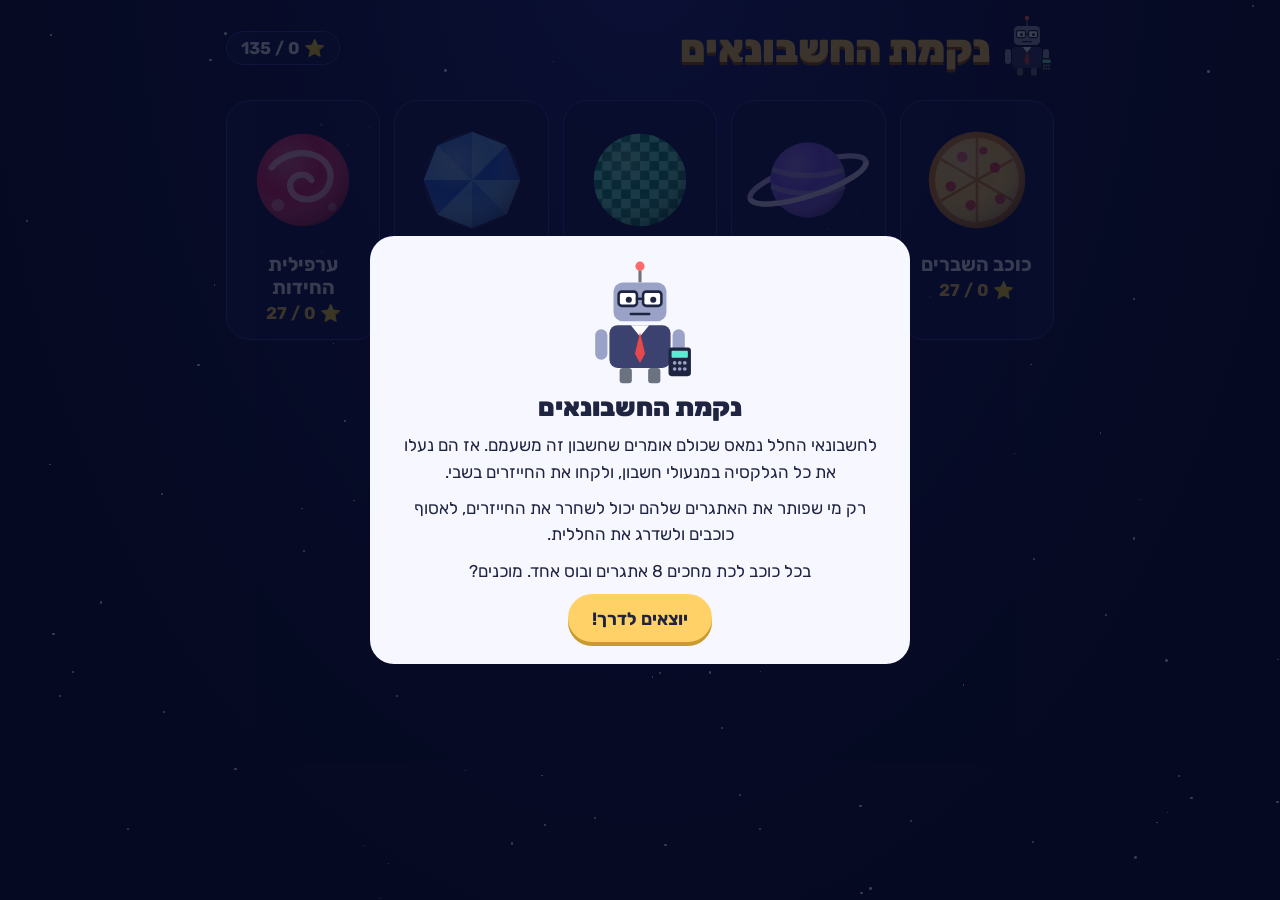
==== public/index.html @ ff5e762d "Add "נקמת החשבונאים", a Hebrew maths game for gifted grade 4-5 kids A static web game in the style o" ====
<!doctype html>
<html lang="he" dir="rtl">
<head>
<meta charset="utf-8">
<meta name="viewport" content="width=device-width, initial-scale=1, viewport-fit=cover">
<meta name="theme-color" content="#0b1030">
<title>נקמת החשבונאים</title>
<link rel="preconnect" href="https://fonts.googleapis.com">
<link rel="preconnect" href="https://fonts.gstatic.com" crossorigin>
<link href="https://fonts.googleapis.com/css2?family=Rubik:wght@400;500;700;900&display=swap" rel="stylesheet">
<link rel="stylesheet" href="css/style.css">
</head>
<body>
<div id="stars" aria-hidden="true"></div>
<main id="app"></main>
<script type="module" src="js/app.js"></script>
</body>
</html>
---- public/css/style.css ----
:root {
  --bg: #0b1030;
  --card: rgba(27, 34, 96, 0.82);
  --line: #3a44a0;
  --text: #f4f6ff;
  --muted: #aab3e6;
  --accent: #ffd166;
  --pri: #7c5cff;
  --ok: #22c55e;
  --bad: #e5484d;
  --ink: #1f2440;
  --ink2: #5b6499;
  --paper: #f6f7ff;
}

* { box-sizing: border-box; }
html { font-size: 17px; -webkit-text-size-adjust: 100%; }
body {
  margin: 0;
  min-height: 100vh;
  min-height: 100dvh;
  font-family: 'Rubik', system-ui, -apple-system, 'Segoe UI', Arial, sans-serif;
  color: var(--text);
  background: radial-gradient(ellipse at 50% -10%, #25308a 0%, #131a52 40%, var(--bg) 75%) fixed var(--bg);
  -webkit-tap-highlight-color: transparent;
}
button, input { font: inherit; }
button { cursor: pointer; touch-action: manipulation; }
button:disabled { cursor: default; }
[hidden] { display: none !important; }
h1, h2, h3, p { margin: 0; }

#stars { position: fixed; top: 0; right: 0; bottom: 0; left: 0; pointer-events: none; overflow: hidden; }
#stars i { position: absolute; width: var(--s); height: var(--s); border-radius: 50%; background: #fff; animation: twinkle 4s ease-in-out infinite; }
@keyframes twinkle { 0%, 100% { opacity: 0.25; } 50% { opacity: 1; } }

#app { position: relative; max-width: 860px; margin: 0 auto; padding: 14px 16px calc(28px + env(safe-area-inset-bottom)); }

/* ---------- shared pieces ---------- */
.top { display: flex; align-items: center; justify-content: space-between; gap: 12px; margin-bottom: 14px; }
.top h2 { font-size: 1.5rem; font-weight: 900; }
.total { background: var(--card); border: 1px solid var(--line); border-radius: 999px; padding: 6px 14px; font-weight: 700; white-space: nowrap; }
.tagline { color: var(--muted); margin-bottom: 16px; line-height: 1.5; }
.icon-btn {
  display: inline-grid; place-items: center; min-width: 44px; height: 44px; padding: 0 12px; border-radius: 999px;
  border: 1px solid var(--line); background: var(--card); color: var(--text); font-size: 1.2rem; font-weight: 700; text-decoration: none;
}
.icon-btn.armed { background: var(--bad); border-color: var(--bad); font-size: 0.95rem; }
.btn {
  display: inline-flex; align-items: center; justify-content: center; gap: 6px; min-height: 48px; padding: 10px 22px; border-radius: 999px;
  border: 2px solid var(--line); background: var(--card); color: var(--text); font-weight: 700; font-size: 1.05rem; text-decoration: none;
}
.btn.primary { background: var(--accent); border-color: var(--accent); color: var(--ink); box-shadow: 0 4px 0 #c99a2e; }
.btn.primary:active { transform: translateY(2px); box-shadow: 0 2px 0 #c99a2e; }
.btn.ghost { background: transparent; }
.btn.tiny { min-height: 36px; padding: 4px 14px; font-size: 0.9rem; background: #e3e7ff; border-color: #cfd5ff; color: var(--ink); }
.card { background: var(--card); border: 1px solid var(--line); border-radius: 20px; padding: 16px; margin: 14px 0; }
.card h3 { margin-bottom: 10px; }

/* ---------- galaxy map ---------- */
.logo { display: flex; align-items: center; gap: 10px; }
.logo-art { width: 54px; flex: none; }
.logo h1 { font-size: clamp(1.5rem, 6vw, 2.3rem); font-weight: 900; color: var(--accent); text-shadow: 0 3px 0 #9b5d00; }
.galaxy { display: grid; grid-template-columns: repeat(auto-fit, minmax(150px, 1fr)); gap: 14px; margin: 18px 0 22px; }
.planet-card {
  display: flex; flex-direction: column; align-items: center; gap: 4px; padding: 14px 10px 16px; border-radius: 24px; text-align: center; text-decoration: none;
  color: var(--text); background: var(--card); border: 1px solid var(--line); transition: transform 0.15s;
}
.planet-card:hover { transform: translateY(-4px); }
.planet-card b { font-size: 1.15rem; }
.pc-art { width: min(130px, 34vw); animation: float 5s ease-in-out infinite; animation-delay: calc(var(--i) * -0.9s); }
.pc-stars { color: var(--accent); font-weight: 700; }
@keyframes float { 0%, 100% { transform: translateY(0); } 50% { transform: translateY(-7px); } }
.map-nav { display: flex; flex-wrap: wrap; gap: 10px; justify-content: center; margin-top: 8px; }

/* ---------- planet path ---------- */
.path { list-style: none; margin: 0; padding: 0; display: flex; flex-direction: column; gap: 10px; }
.node:nth-child(4n + 2) { margin-inline-start: 7%; }
.node:nth-child(4n + 3) { margin-inline-start: 14%; }
.node:nth-child(4n + 4) { margin-inline-start: 7%; }
.node button {
  display: flex; align-items: center; gap: 14px; width: min(100%, 520px); padding: 10px 16px; border-radius: 22px; text-align: start;
  background: var(--card); border: 2px solid var(--line); color: var(--text);
}
.node .num { display: grid; place-items: center; flex: none; width: 52px; height: 52px; border-radius: 50%; background: var(--pri); font-weight: 900; font-size: 1.4rem; }
.node .num.art { background: none; border-radius: 0; }
.node .nt { display: flex; flex-direction: column; gap: 2px; }
.node .nt b { font-size: 1.1rem; }
.node small { color: var(--accent); font-size: 1.05rem; letter-spacing: 2px; }
.node.done .num { background: var(--ok); }
.node.boss button { border-color: var(--accent); }
.node.locked button { opacity: 0.5; }
.node.locked small { color: var(--muted); letter-spacing: 0; font-size: 0.85rem; }

/* ---------- modal ---------- */
.modal { position: fixed; top: 0; right: 0; bottom: 0; left: 0; z-index: 10; display: flex; align-items: center; justify-content: center; padding: 16px; background: rgba(5, 8, 30, 0.78); }
.sheet { width: 100%; max-width: 540px; max-height: 88vh; max-height: 88dvh; overflow: auto; padding: 22px; border-radius: 24px; background: var(--paper); color: var(--ink); }
.sheet h2, .sheet h3 { font-weight: 900; margin-bottom: 10px; }
.sheet p { line-height: 1.55; margin-bottom: 10px; }
.sheet .btn { color: var(--ink); background: #e3e7ff; border-color: #cfd5ff; }
.sheet .btn.primary { background: var(--accent); border-color: var(--accent); }
.sheet .btn.ghost { background: transparent; }
.story, .intro, .picker { display: flex; flex-direction: column; align-items: center; text-align: center; }
.story-art { width: 110px; }
.intro-body { text-align: start; line-height: 1.6; margin-bottom: 14px; width: 100%; }
.intro-body .ex { margin: 10px 0; padding: 10px 14px; border-radius: 14px; background: #e3e7ff; }
.levels { display: grid; grid-template-columns: repeat(3, 1fr); gap: 10px; width: 100%; margin: 6px 0 16px; }
.level { display: flex; flex-direction: column; align-items: center; gap: 2px; padding: 14px 6px; border-radius: 18px; border: 2.5px solid var(--pri); background: #fff; color: var(--ink); }
.level .lv-stars { color: #e0a400; font-size: 1.3rem; }
.level.passed { border-color: var(--ok); background: #dcfce7; }
.level:disabled { opacity: 0.45; border-color: #9aa3c7; }

/* ---------- challenge screen ---------- */
.p-head { display: flex; align-items: center; gap: 10px; margin-bottom: 12px; }
.p-title { flex: 1; min-width: 0; display: flex; flex-direction: column; }
.p-title b { white-space: nowrap; overflow: hidden; text-overflow: ellipsis; }
.p-title .lv { color: var(--accent); font-size: 0.9rem; }
.dots { display: flex; gap: 6px; }
.dots i { width: 15px; height: 15px; border-radius: 50%; background: rgba(255, 255, 255, 0.22); }
.dots i.now { box-shadow: 0 0 0 3px var(--accent); }
.dots i.ok { background: var(--ok); }
.dots i.bad { background: var(--bad); }
.p-body { background: var(--paper); color: var(--ink); border-radius: 24px; padding: 18px 16px; min-height: 300px; box-shadow: 0 10px 30px rgba(0, 0, 0, 0.35); }
.prompt { font-size: 1.2rem; font-weight: 500; line-height: 1.6; margin-bottom: 12px; }
.visual { text-align: center; margin-bottom: 12px; }
.visual:empty { display: none; }
.visual svg, .wbox svg { display: block; width: 100%; height: auto; margin: 0 auto; }
.p-foot { display: flex; justify-content: space-between; gap: 10px; margin-top: 14px; }
.p-foot .btn.primary { margin-inline-start: auto; min-width: 140px; }
.feedback { margin-top: 14px; padding: 12px 16px; border-radius: 14px; line-height: 1.6; }
.feedback:empty { display: none; }
.feedback.good { background: #dcfce7; color: #14532d; font-size: 1.2rem; }
.feedback.warn { background: #fff3c4; color: #6b4e00; }
.feedback.bad { background: #ffe1e1; color: #7f1d1d; }
.feedback.info { background: #e3e7ff; }
.hint { margin-top: 6px; }
.shake { animation: shake 0.35s; }
@keyframes shake { 20%, 60% { transform: translateX(-7px); } 40%, 80% { transform: translateX(7px); } }

/* ---------- maths typography ---------- */
.m { direction: ltr; unicode-bidi: isolate; display: inline-block; white-space: nowrap; }
.frac { display: inline-flex; flex-direction: column; align-items: center; vertical-align: middle; line-height: 1.15; margin: 0 0.18em; font-weight: 700; }
.frac > span:first-child { border-bottom: 2.5px solid currentColor; padding: 0 0.25em 1px; }
.frac > span:last-child { padding: 1px 0.25em 0; }
.frac .inbox { margin: 3px 0; }
.frac.fin { position: relative; }
.frac.fin > .inbox:first-child { margin-bottom: 6px; }
.frac.fin > .inbox:last-child { margin-top: 6px; }
.frac.fin::after { content: ''; position: absolute; left: -3px; right: -3px; top: 50%; height: 3px; margin-top: -1.5px; background: currentColor; border-radius: 2px; }
.whole { font-weight: 700; margin-inline-end: 0.05em; }
.big { font-size: 2.4rem; }
.qm { display: inline-grid; place-items: center; width: 1.3em; height: 1.3em; border-radius: 50%; border: 3px dashed var(--pri); color: var(--pri); margin: 0 0.3em; vertical-align: middle; font-size: 0.8em; }
.eq { margin: 0 0.25em; }

/* ---------- number input + keypad ---------- */
.w-body { font-size: 1.6rem; font-weight: 700; text-align: center; margin: 6px 0 16px; line-height: 1.9; }
.ans-line { margin: 6px 0; }
.inbox {
  display: inline-flex; align-items: center; justify-content: center; vertical-align: middle; min-width: 2.3em; height: 1.65em; margin: 0 0.18em; padding: 0 0.2em;
  border: 2.5px solid #9aa3c7; border-radius: 10px; background: #fff; font-weight: 700; cursor: pointer; direction: ltr;
}
.inbox[data-len='1'] { min-width: 1.65em; }
.inbox[data-len='4'], .inbox[data-len='5'], .inbox[data-len='6'] { min-width: 3.2em; }
.inbox.on { border-color: var(--pri); box-shadow: 0 0 0 4px rgba(124, 92, 255, 0.22); }
.inbox.on:empty::after { content: ''; width: 2px; height: 1em; background: var(--pri); animation: twinkle 1s steps(2) infinite; }
.keypad { display: grid; grid-template-columns: repeat(6, 1fr); gap: 8px; max-width: 440px; margin: 0 auto; }
.keypad button { height: 52px; border: 0; border-radius: 14px; background: #e3e7ff; color: var(--ink); font-size: 1.4rem; font-weight: 700; box-shadow: 0 3px 0 #b9c0e8; }
.keypad button:active { transform: translateY(2px); box-shadow: 0 1px 0 #b9c0e8; }
.keypad .k-fn { background: #cfd5ff; }
.keypad .k-ok { background: var(--ok); color: #fff; box-shadow: 0 3px 0 #15803d; }
.locked .keypad { display: none; }

/* ---------- choices ---------- */
.w-choice { display: grid; grid-template-columns: repeat(auto-fit, minmax(150px, 1fr)); gap: 10px; }
.opt { padding: 14px 10px; border: 2.5px solid #cfd5ff; border-radius: 16px; background: #fff; color: var(--ink); font-size: 1.15rem; font-weight: 500; line-height: 1.4; }
.opt.sel { border-color: var(--pri); background: #ece8ff; box-shadow: 0 0 0 3px rgba(124, 92, 255, 0.2); }
.w-choice.signs { direction: ltr; max-width: 360px; margin: 0 auto; }
.w-choice.signs .opt { font-size: 2rem; font-weight: 900; }
.w-choice.nums .opt { font-size: 1.5rem; font-weight: 700; }
.w-choice.lines { grid-template-columns: 1fr; direction: ltr; }
.w-choice.lines .opt { display: flex; justify-content: center; gap: 6px; font-size: 1.5rem; }

/* ---------- pizza ---------- */
.w-frac { text-align: center; }
.fb-pie { width: min(260px, 68vw); margin: 0 auto; }
.crust { fill: #d9a15c; }
.slice { fill: #ffe9b0; stroke: #b9772a; stroke-width: 2; cursor: pointer; }
.slice.on { fill: #ff7a59; }
.fb-ctl { display: flex; align-items: center; justify-content: center; gap: 14px; margin-top: 10px; font-weight: 500; }
.round { width: 46px; height: 46px; border-radius: 50%; border: 2.5px solid var(--pri); background: #fff; color: var(--pri); font-size: 1.5rem; font-weight: 900; line-height: 1; }

/* ---------- number line ---------- */
.axis { stroke: var(--ink); stroke-width: 3; stroke-linecap: round; }
.tick { stroke: var(--ink2); stroke-width: 2; }
.tick.major { stroke: var(--ink); stroke-width: 3.5; }
.tlabel { font-size: 21px; font-weight: 700; text-anchor: middle; fill: var(--ink); }
.hit { fill: transparent; cursor: pointer; }
.hit:hover { fill: rgba(124, 92, 255, 0.12); }
.marker { fill: var(--pri); }

/* ---------- paint grid ---------- */
.w-grid { display: flex; flex-direction: column; align-items: center; gap: 10px; }
.grid { position: relative; display: grid; width: 100%; border: 2px solid var(--ink2); touch-action: none; user-select: none; -webkit-user-select: none; }
.gcell { border: 0.5px solid #b9c0e8; background: #fff; }
.gcell::before { content: ''; display: block; padding-top: 100%; }
.gcell.on { background: var(--pri); }
.gcell.lock { background: #ffb020; }
.g-over { position: absolute; top: 0; right: 0; bottom: 0; left: 0; pointer-events: none; }
.g-over svg { width: 100%; height: 100%; }
.g-over line { stroke: var(--bad); stroke-width: 0.09; stroke-dasharray: 0.3 0.18; }

/* ---------- expressions ---------- */
.w-expr { text-align: center; }
.expr { display: flex; flex-wrap: wrap; align-items: center; justify-content: center; gap: 7px; font-size: 2rem; font-weight: 700; min-height: 60px; }
.tk.o { color: var(--pri); }
.tk.b { color: var(--bad); }
.tk.add { color: var(--ok); }
.tk.res { color: var(--ok); }
.tk.hot { background: #fff3c4; border-radius: 8px; padding: 0 4px; }
button.tk { display: inline-grid; place-items: center; min-width: 52px; height: 52px; padding: 0 6px; border-radius: 26px; border: 2.5px solid var(--pri); background: #fff; font-size: inherit; font-weight: 700; }
button.tk.n { color: var(--ink); border-color: #9aa3c7; border-radius: 14px; }
button.tk.sel { background: var(--pri); color: #fff; border-color: var(--pri); }
button.tk.p { min-width: 36px; height: 36px; font-size: 1.3rem; align-self: flex-start; margin-inline-start: -5px; color: var(--pri); }
button.tk.blank { border-style: dashed; color: #9aa3c7; }
button.tk.blank.set { border-style: solid; color: var(--pri); }
.m > .tk + .tk { margin-inline-start: 5px; }
.sm { font-size: 1.25rem; }
.expr.final { color: var(--ok); font-size: 2.6rem; }
.chain { color: var(--ink2); font-size: 1.35rem; font-weight: 500; margin-bottom: 6px; }
.chain-line { display: flex; justify-content: center; gap: 5px; line-height: 1.6; }
.feedback .chain { color: inherit; margin: 6px 0 0; }
.expr-sub { margin-top: 12px; }
.tip { font-size: 0.95rem; color: var(--ink2); margin-top: 10px; }

/* ---------- target builder ---------- */
.w-target { display: flex; flex-direction: column; align-items: center; gap: 12px; }
.tb-goal { font-size: 1.4rem; }
.tb-goal b { font-size: 2rem; color: var(--pri); }
.tb-tiles, .tb-ops { display: flex; gap: 10px; flex-wrap: wrap; justify-content: center; font-size: 1.6rem; }
.tile { min-width: 66px; height: 66px; padding: 0 8px; border-radius: 16px; border: 2.5px solid #e0a400; background: #fff3c4; color: var(--ink); font-size: 1.7rem; font-weight: 900; }
.tile.sel { background: #e0a400; color: #fff; }
.tb-log { display: flex; flex-wrap: wrap; gap: 8px; justify-content: center; min-height: 30px; }
.tb-log span { padding: 2px 10px; border-radius: 999px; background: #e3e7ff; font-weight: 500; }
.tb-msg { min-height: 1.5em; color: var(--bad); font-weight: 500; }

/* ---------- angle ---------- */
.aim-stage { max-width: 440px; margin: 0 auto; touch-action: none; user-select: none; -webkit-user-select: none; }
.dial { fill: #eceeff; stroke: #9aa3c7; stroke-width: 2; }
.ptick { stroke: var(--ink2); stroke-width: 2; }
.plabel { font-size: 13px; font-weight: 700; text-anchor: middle; fill: var(--ink2); }
.base { stroke: #9aa3c7; stroke-width: 3; stroke-dasharray: 6 5; }
.beam { stroke: var(--bad); stroke-width: 5; stroke-linecap: round; }
.handle { fill: var(--bad); stroke: #fff; stroke-width: 3; cursor: grab; }
.cannon { fill: var(--ink); }
.arc { fill: none; stroke: var(--pri); stroke-width: 3; }

/* ---------- illustrations ---------- */
.v-row { display: flex; flex-wrap: wrap; justify-content: center; gap: 6px; }
.v-row svg { width: auto; margin: 0; }
.v-pie path, .v-pie circle, .v-bar rect { stroke: var(--ink); stroke-width: 1.5; }
.v-pie .on, .v-bar .on { fill: #ff7a59; }
.v-pie .off, .v-bar .off { fill: #fff; }
.v-bar { max-width: 300px; }
.v-area { max-width: 260px; }
.v-area rect { stroke: var(--ink2); stroke-width: 1.5; }
.v-area .off { fill: #fff; }
.v-area .col { fill: #bfdbfe; }
.v-area .row { fill: #fde68a; }
.v-area .both { fill: #4ade80; }
.gl { stroke: #cfd5ff; stroke-width: 1; }
.shape { fill: rgba(124, 92, 255, 0.28); stroke: #5b3fd9; stroke-width: 2.5; stroke-linejoin: round; }
.shape.hole { fill: var(--paper); }
.dash { stroke: var(--bad); stroke-width: 2; stroke-dasharray: 5 4; }
.edge { stroke: var(--ink); stroke-width: 2.5; stroke-linecap: round; }
.ang { fill: none; stroke: var(--bad); stroke-width: 2; }
.glabel { font-size: 15px; font-weight: 700; text-anchor: middle; fill: var(--ink); }
.glabel.big { font-size: 24px; }
.glabel.side { fill: #5b3fd9; }
.v-gnomon rect { stroke: #fff; stroke-width: 1.5; }
.v-cuboid polygon { stroke: #3b2a8f; stroke-width: 1.2; stroke-linejoin: round; }
.f1 { fill: #a78bfa; }
.f2 { fill: #ddd6fe; }
.f3 { fill: #7c5cff; }
.pan, .fulcrum { fill: var(--ink2); }
.rod, .beam2 { stroke: var(--ink2); stroke-width: 6; stroke-linecap: round; }
.crA { fill: #4ade80; stroke: #15803d; stroke-width: 1.5; }
.crB { fill: #c084fc; stroke: #7e22ce; stroke-width: 1.5; }
.eye { fill: #fff; }
.wt { fill: #475569; }
.wt-t { fill: #fff; font-size: 15px; font-weight: 700; text-anchor: middle; }
.v-crit { display: inline-block !important; width: 30px !important; vertical-align: middle; margin: 0 2px !important; }

/* ---------- puzzle layouts ---------- */
.seq { display: flex; flex-wrap: wrap; align-items: center; justify-content: center; gap: 4px 2px; direction: ltr; }
.seq > span { min-width: 1.8em; }
.pyr { display: flex; flex-direction: column; align-items: center; gap: 5px; direction: ltr; }
.prow { display: flex; gap: 5px; }
.pcell { display: inline-flex; align-items: center; justify-content: center; min-width: 2.9em; height: 1.75em; border-radius: 9px; background: #ffe9b0; border: 2.5px solid #e0a400; font-weight: 700; }
.pyr .inbox, .mgrid .inbox { margin: 0; min-width: 2.9em; height: 1.75em; }
.mgrid { display: inline-grid; grid-template-columns: repeat(3, auto); gap: 5px; direction: ltr; }
.kk { display: inline-grid; direction: ltr; border: 3px solid var(--ink); font-size: 1.7rem; line-height: 1; }
.kcell { position: relative; display: grid; place-items: center; width: 2.5em; height: 2.5em; border: 1px solid #cfd5ff; }
.kcell.bt { border-top: 3px solid var(--ink); }
.kcell.bl { border-left: 3px solid var(--ink); }
.kcell small { position: absolute; top: 1px; left: 4px; font-size: 0.5em; font-weight: 700; color: var(--pri); line-height: 1.3; }
.kcell .inbox { border: 0; background: transparent; min-width: 1.6em; height: 1.4em; margin: 0.35em 0 0; }
.kcell .inbox.on { box-shadow: none; background: #ece8ff; }
.crypt { display: inline-grid; gap: 2px 4px; direction: ltr; font-weight: 700; margin-bottom: 8px; }
.crypt span { min-width: 1.2em; text-align: center; }
.crypt .rule { grid-column: 1 / -1; border-top: 3px solid var(--ink); }
.crypt-in { display: flex; flex-wrap: wrap; justify-content: center; gap: 4px 14px; font-size: 1.3rem; }
.clues { margin: 0; padding-inline-start: 1.3em; line-height: 1.8; }
.eqs { display: flex; flex-direction: column; align-items: center; gap: 2px; font-size: 1.5rem; font-weight: 700; }

/* ---------- result, station, parents ---------- */
.result { display: flex; flex-direction: column; align-items: center; gap: 10px; text-align: center; padding: 30px 0; }
.result h2 { font-size: 2.2rem; font-weight: 900; color: var(--accent); }
.big-stars { font-size: 4rem; color: var(--accent); letter-spacing: 6px; line-height: 1.1; }
.big-stars.pop { animation: pop 0.6s cubic-bezier(0.2, 1.6, 0.4, 1); }
@keyframes pop { from { transform: scale(0.3); opacity: 0; } to { transform: scale(1); opacity: 1; } }
.score { font-size: 1.3rem; font-weight: 700; }
.reward { background: var(--card); border: 1px solid var(--line); border-radius: 20px; padding: 12px 20px; }
.reward-art { width: 120px; margin: 0 auto; }
.result-btns { display: flex; flex-wrap: wrap; gap: 10px; justify-content: center; margin-top: 12px; }
.ship-wrap { max-width: 340px; margin: 0 auto 8px; }
.ship .ghost { fill: none; stroke: var(--muted); stroke-width: 2; stroke-dasharray: 5 5; }
.aliens { display: grid; grid-template-columns: repeat(auto-fill, minmax(78px, 1fr)); gap: 8px; }
.aliens figure { margin: 0; text-align: center; }
.aliens figcaption { font-size: 0.9rem; color: var(--muted); }
.ptable { width: 100%; border-collapse: collapse; font-size: 0.95rem; }
.ptable th { text-align: start; color: var(--muted); font-weight: 500; padding: 4px 6px; }
.ptable td { padding: 6px; border-top: 1px solid var(--line); }
.ptable td:nth-child(2) { color: var(--accent); letter-spacing: 2px; white-space: nowrap; }
.ptable tr.weak td { background: rgba(229, 72, 77, 0.22); font-weight: 700; }

@media (max-width: 480px) {
  html { font-size: 16px; }
  .expr { font-size: 1.6rem; gap: 5px; }
  button.tk { min-width: 44px; height: 44px; }
  .keypad button { height: 48px; }
  .big-stars { font-size: 3rem; }
}
@media (prefers-reduced-motion: reduce) {
  *, *::before, *::after { animation: none !important; transition: none !important; }
}
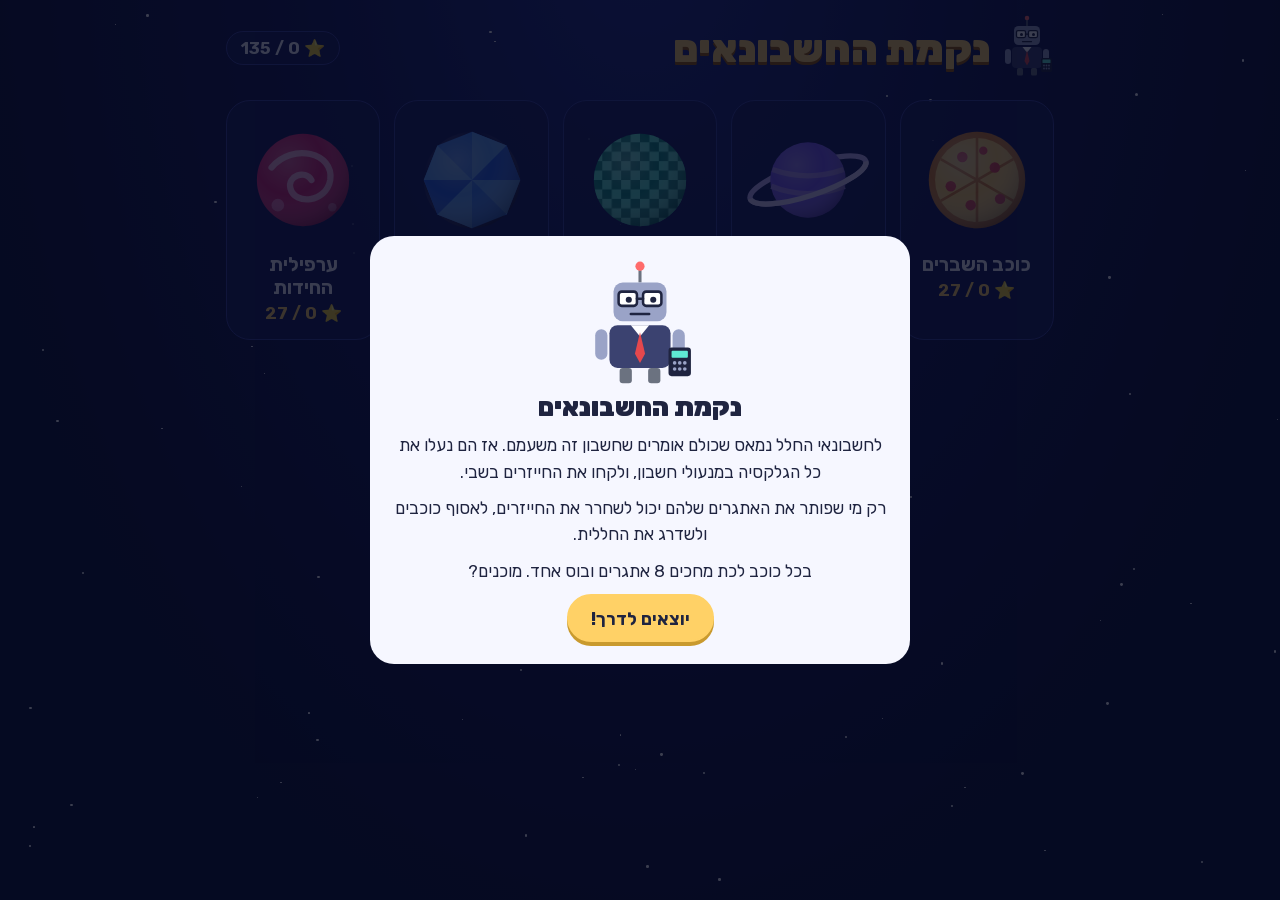
==== commit f335c488: "Add an Android app that bundles the game, built by GitHub Actions The app is a thin WebView wrapper:" ====
--- a/public/index.html
+++ b/public/index.html
@@ -5,9 +5,6 @@
 <meta name="viewport" content="width=device-width, initial-scale=1, viewport-fit=cover">
 <meta name="theme-color" content="#0b1030">
 <title>נקמת החשבונאים</title>
-<link rel="preconnect" href="https://fonts.googleapis.com">
-<link rel="preconnect" href="https://fonts.gstatic.com" crossorigin>
-<link href="https://fonts.googleapis.com/css2?family=Rubik:wght@400;500;700;900&display=swap" rel="stylesheet">
 <link rel="stylesheet" href="css/style.css">
 </head>
 <body>
--- a/public/css/style.css
+++ b/public/css/style.css
@@ -1,3 +1,19 @@
+/* Rubik is bundled (fonts/OFL.txt) so the game needs no network at all once loaded. */
+@font-face {
+  font-family: 'Rubik';
+  font-weight: 300 900;
+  font-display: swap;
+  src: url('../fonts/rubik-hebrew.woff2') format('woff2');
+  unicode-range: U+0307-0308, U+0590-05FF, U+200C-2010, U+20AA, U+25CC, U+FB1D-FB4F;
+}
+@font-face {
+  font-family: 'Rubik';
+  font-weight: 300 900;
+  font-display: swap;
+  src: url('../fonts/rubik-latin.woff2') format('woff2');
+  unicode-range: U+0000-00FF, U+0131, U+0152-0153, U+02BB-02BC, U+02C6, U+02DA, U+02DC, U+0304, U+0308, U+0329, U+2000-206F, U+20AC, U+2122, U+2191, U+2193, U+2212, U+2215, U+FEFF, U+FFFD;
+}
+
 :root {
   --bg: #0b1030;
   --card: rgba(27, 34, 96, 0.82);
